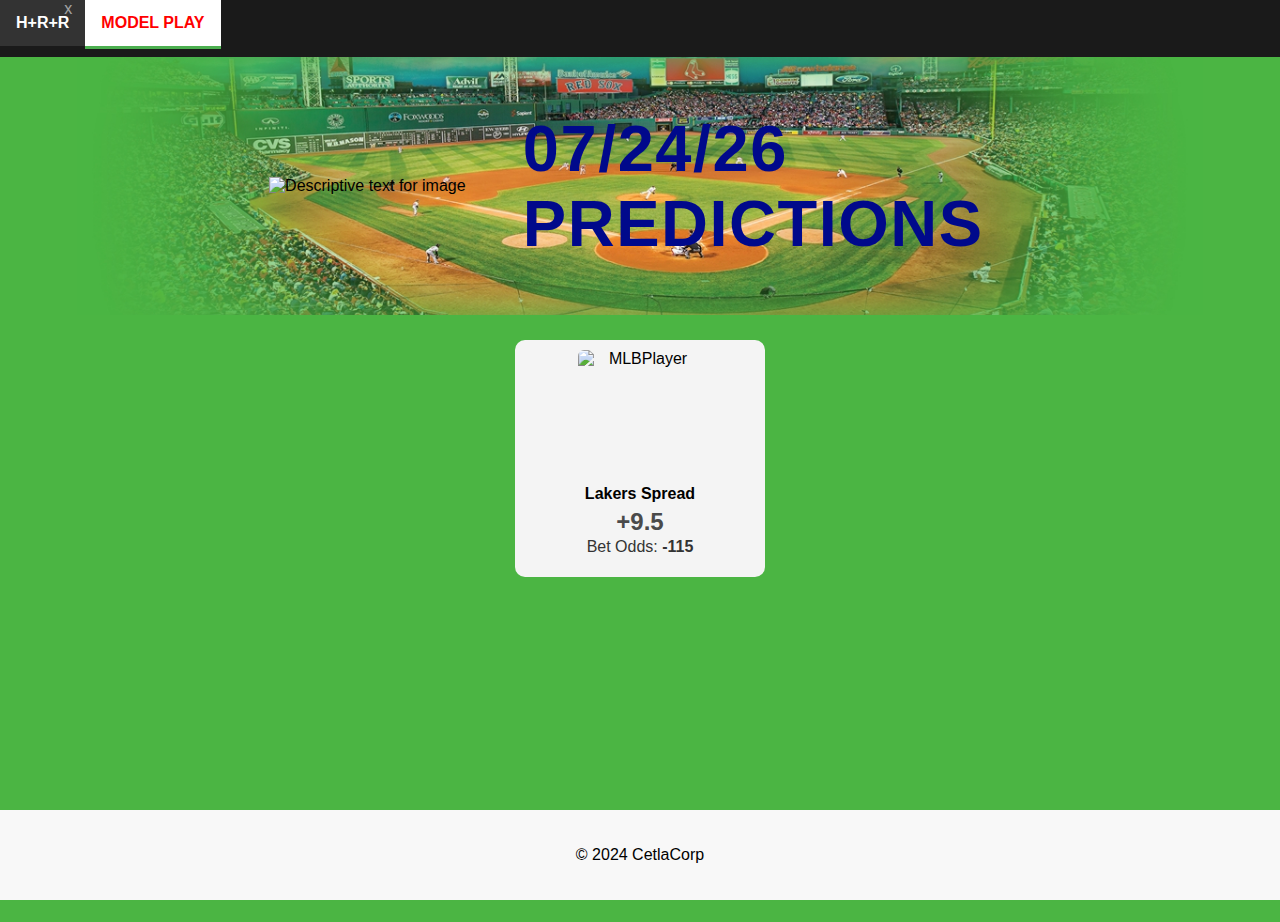
==== model.html @ 45a39cbe "newnew" ====
<!DOCTYPE html>
<html lang="en">
<head>
    <meta charset="UTF-8">
    <meta name="viewport" content="width=device-width, initial-scale=1.0">
    <title>CetlaPredicts</title>
    <link rel="stylesheet" href="style.css">
</head>
<body>
    <header>
        <nav>
            <ul>
                <li><a href="index.html">H+R+R</a></li>
                <li><a href="model.html" class="current-page">Model Play</a></li>
            </ul>
        </nav>
    </header>
    <main>
        <div class="bg">


        <div class="content">
            <div class="img2">
                <img src="https://www.pngall.com/wp-content/uploads/13/MLB-Logo-PNG-Pic.png" alt="Descriptive text for image">
            </div>
            <div class="text-container">
                <h2><span id="date">TODAYS</span> PREDICTIONS</h2>
            </div>
        </div>
        </div>




        <div class="prize-picks-player-card-container">
          <div class="prize-picks-player-card">
            <div class="prize-picks-player-image-container">
              <img src="https://a.espncdn.com/combiner/i?img=/i/teamlogos/nba/500/lal.png&h=200&w=200" alt="MLBPlayer" class="prize-picks-player-image">      
              <div class="prize-picks-player-name"><span>Lakers Spread</span></div>
            </div>
            <div class="prize-picks-player-points"><span>+9.5</span></div>
            <div class="prize-picks-player-odds">Bet Odds: <strong><span>-115</span></strong></div>
            <div class="prize-picks-player-actions">
              <button class="prize-picks-action-button-yes prize-picks-highlighted">SMACK IT!</button>
            </div>
         </div>
        </div>

          
<div class="prize-picks-player-card-container">
  <div class="prize-picks-player-card">
          <button class="long-purple-button" id="statsPopoutBtn">HRR BET STATS</button>
        </div>
      </div>
          <div id="statsPopout" class="popout-container" >
            <div class="popout-content">
              <span class="close-btn">&times;</span>
              <h2>Last Seasons Stats</h2>
              <h1>MODEL STATS</h1>
              <ul>
                <li>Profit: <span>15.7u</span></li>
                <li>ROI: <span>+24.84%</span></li>
                <li>Record: <span>35-10-1</span></li>
                <li>Last 10: <span>80%</li>
              </ul>
                
              <hr> <!-- This is the break between the two sections -->

            </div>
          </div>



          <h3>Test</h3>
          <h3>Test</h3>
    </main>
    <footer>
        <p>© 2024 CetlaCorp</p>
    </footer>
    <script src="script.js"></script>
</body>
</html>
---- style.css ----
/* Base styles */
body, html {
    background-color: #4BB543; /* Grass green */
    font-family: 'Octin Sports', Arial, sans-serif;
    margin: 0;
    padding: 0;
    overflow-x: hidden; /* Prevents horizontal scroll in case of overflow */
    
   padding-bottom: 100px;
  

}

header {
    background-color: #1a1a1a; /* Dark background for the header */
    color: white;
    font-family: Arial, sans-serif; /* Replace with your preferred font */
    width: 100%; /* Ensures the header is full width */
    box-sizing: border-box; /* Ensures padding does not affect the width */
}

nav {
    width: 100%; /* Full width navigation */
    display: flex;
    justify-content: space-between;
    align-items: center;
}

nav ul {
    list-style-type: none; /* Removes bullet points from the list */
    margin: 0;
    padding: 0;
    overflow: hidden;
    width: 100%; /* Full width list */
    display: flex;
    list-style: none;
    padding: 0;
}

nav ul li a.current-page {
    background-color: #ffffff; /* White */
    color: #FF0000; /* Red */
}


nav ul li {
    float: left; /* Aligns the list items in a row */
}

nav ul li a {
    display: block;
    color: white; /* Text color for links */
    text-align: center;
    padding: 14px 16px; /* Spacing inside the links */
    text-decoration: none; /* Removes underline from links */
    text-transform: uppercase; /* Uppercase text for a modern look */
    font-weight: bold; /* Bold font for the links */
}

nav ul li a:hover {
    background-color: #333; /* Slightly lighter background for hover effect */
}

nav ul li a.current-page {
    border-bottom: 3px solid #4CAF50; /* Underline for the current page */
}

/* Clear the float if necessary */
nav:after {
    content: "";
    display: table;
    clear: both;
}

.feature {
    text-align: center;
    padding: 50px 10px;
}

footer {
    background-color: #f8f8f8;
    text-align: center;
    padding: 20px 0;
    position: fixed;
    width: 100%;
    bottom: 0;
}

.prize-picks-player-card-container {
    display: flex;
    flex-wrap: wrap;
    justify-content: space-around; /* This will space out the cards evenly */
    align-items: flex-start; /* This will align the cards at the top */
  }
  
  .prize-picks-player-card {
    width: 250px; /* Adjust the width as necessary */
    max-width: 100%; /* Ensures it doesn't stretch beyond its container */
    background-color: #F4F4F4;
    border-radius: 10px;
    margin-bottom: 10px;
    text-align: center;
    font-family: 'Octin Sports', Arial, sans-serif; /* Sporty font */
    margin-top: 25px;
    margin-left: auto; /* Centers the card if container is flex or grid */
    margin-right: auto; /* Centers the card if container is flex or grid */
  }
  
  
  
  .prize-picks-player-image-container {
    padding: 10px;

  }
  
  .prize-picks-player-image {
    width: 125px;        /* Width of the image */
    height: 125px;       /* Height of the image, make it the same as width for a circle */
    object-fit: cover;  /* This will cover the area without squishing the image */
    display: block;
    margin: 0 auto;
    border-radius: 5%;
  }
  
  
  .prize-picks-player-name {
    margin-top: 10px;
    color: black; /* Bright red for names, to grab attention */
    font-weight: bold;
  }
  
  .prize-picks-player-points {
    font-size: 1.5em;
    color: #4A4A4A; /* Dark grey for stats details */
    font-weight: bold;
    margin-top: -5px;
  }
  
  .prize-picks-player-actions {
    display: flex;
    justify-content: space-around;
    padding: 10px;
  }
  
  .prize-picks-action-button-no {
    padding: 10px 20px;
    color: rgba(255, 255, 255, 0.603);
    border: 1px solid red;
    background: #222;
    border-radius: 5px;
    text-decoration: line-through;
    opacity: .95;
    flex-grow: 1; /* This makes the buttons take up equal space */
    margin: 0 5px; /* This adds space between the buttons */
  }

  .prize-picks-action-button-yes {
    padding: 10px 20px;
    color: white;
    border: 1px solid green;
    background: transparent;
    border-radius: 5px;
    text-decoration: line-through;
    opacity: 0.6;
    flex-grow: 1; /* This makes the buttons take up equal space */
    margin: 0 5px; /* This adds space between the buttons */
  }
  
  .prize-picks-highlighted {
    background-color: green;
    text-decoration: none;
    opacity: 1;
  }
  
  h1 {
    font-size: 2.5em; /* Makes the text larger */
    color: #333; /* Dark gray color for good contrast */
    font-weight: bold; /* Makes the text bold */
    text-align: center; /* Centers the text */
    margin-top: 0.5em; /* Adds space above the header */
    margin-bottom: 0.5em; /* Adds space below the header */
    font-family: 'Octin Sports', Arial, sans-serif; /* Uses the custom font already in use */
    text-transform: uppercase; /* Makes all letters uppercase */
    letter-spacing: 1.5px; /* Increases spacing between letters */
}


h2 {
    font-size: 65px; /* Makes the text larger */
    color: #00098b; /* Dark gray color for good contrast */
    font-weight: bold; /* Makes the text bold */
    text-align: center; /* Centers the text */
    font-family: 'Octin Sports', Arial, sans-serif; /* Uses the custom font already in use */
    text-transform: uppercase; /* Makes all letters uppercase */
    letter-spacing: 1.5px; /* Increases spacing between letters */
    text-align: left;
    padding-left: 5%;

}

h4 {
  font-size: 2.5em; /* Makes the text larger */
  color: #333; /* Dark gray color for good contrast */
  font-weight: bold; /* Makes the text bold */
  text-align: center; /* Centers the text */
  margin-top: 0.5em; /* Adds space above the header */
  margin-bottom: 0.5em; /* Adds space below the header */
  font-family: 'Octin Sports', Arial, sans-serif; /* Uses the custom font already in use */
  text-transform: uppercase; /* Makes all letters uppercase */
  letter-spacing: 1.5px; /* Increases spacing between letters */
}


.bg{
    background-image:url("blur.jpg");
    background-size: 88% auto;
    background-position: center;
    display: grid;
    align-items: center; 
    grid-template-columns: 1fr 1fr 1fr;
    column-gap: 5px;
    background-repeat: no-repeat;
    display: flex;
    flex-wrap: wrap;
    justify-content: space-around; /* This will space out the cards evenly */
    align-items: flex-start; /* This will align the cards at the top */
  

}

.prize-picks-player-odds {
    font-size: 16px; /* Adjust as needed */
    margin-top: 2px;
    margin-bottom: 1px; /* Spacing between the odds and action buttons */
    text-align: center; /* Center-align the text */
    color: #333; /* Adjust color as needed */
}


img {
    max-width: 200px;
    max-height:200px;
    
  }

.img2 {
    padding-left: 15em;
}


  
.content {
    display: flex;
    align-items: center;
}

.image-container img {
    width: auto;
    max-width: 100%;
    min-width: 120px; /* Ensuring image doesn't get too small */
}

.text-container {
    flex-grow: 1;
    padding: 0 20px;
    font-size: 1rem; /* Default font size */
    text-align: center; /* Center text */
}


h3 {
    color:#0011ff;
    opacity: 0;
}

b {
    margin-right: 150em;
    display: block;
    color: white; /* Text color for links */
    text-align: center;
    padding: 14px 16px; /* Spacing inside the links */
    text-decoration: none; /* Removes underline from links */
    text-transform: uppercase; /* Uppercase text for a modern look */
    font-weight: bold; /* Bold font for the links */

}


.long-purple-button {
    padding: 15px 60px; /* increased padding for longer button */
    font-size: 16px;
    font-weight: bold;
    color: white;
    background-color: #7D3FC1; /* purple shade */
    border: none;
    border-radius: 5px; /* less round corners */
    cursor: pointer;
    transition: background-color 0.3s ease;
    width: 100%; /* take the full width of the container */
    max-width: 300px; /* you can adjust this value to suit your design */
  }
  .long-purple-button:hover {
    background-color: #6c34af; /* slightly darker purple shade on hover */
  }
  .long-purple-button:active {
    background-color: #5e2d93; /* even darker purple shade when active/clicked */
  }

#statsPopoutBtn {
    margin-right: 150em;
  }
/* Popout Container */
.popout-container {
  display: none; /* Hidden by default */
  position: fixed;
  z-index: 10; /* Keeps the popout above other content */
  left: 0;
  top: 0;
  width: 100%;
  height: 100%;
  background-color: rgba(0, 0, 0, 0.8); /* Semi-transparent black background */
}
  
  /* Popout Content */
  .popout-content {
    background-color: #1a1a1a; /* Dark background similar to the card */
    margin: 15% auto; /* Centers the content */
    padding: 20px;
    border-radius: 5px;
    width: 80%; /* Adjust as needed */
  }
  
  /* The Close Button */
  .close-btn {
    color: #aaaaaa; /* Light grey color for the close button */
    float: right;
    font-size: 15px;
    font-weight: bold;
  }
  
  .close-btn:hover,
  .close-btn:focus {
    color: #f1f1f1; /* A lighter shade when hovered/focused */
    text-decoration: none;
    cursor: pointer;
  }
  
  /* Styling List inside the Popout for Better Presentation */
  .popout-content ul {
    list-style-type: none; /* Removes the default list styling */
    padding: 0;
    margin: 0;
    color: black;
    position: center;
  }
  
  .popout-content li {
    font-size: 25px; /* Adjust font size for readability */
    margin-bottom: 8px; /* Space out the list items */
    color: black;
    padding-left: 3em;
  }


.popout-content ul li {
  padding: 8px 0; /* Adds padding to each list item */
  border-bottom: 1px solid #333; /* A subtle separator */
  color: #dddddd; /* Light grey color for list text */
  font-size: 1.2em;
}

.popout-content ul li span {
  float: right;
  color: #4BB543; /* Accent color, similar to the green in the image */
}
  

.popout-content h1 {
  color: #ffffff; /* White color for the heading */
  text-align: center;
  font-size: 2em; /* Larger text for the heading */
}
.popout-content h2 {
  color: #cccccc; /* Light grey color, adjust as needed */
  text-align: center;
  font-size: 1.5em; /* Slightly smaller than the main h1 heading */
  margin-top: 0;
  margin-bottom: 20px; /* Adds some space below the header */
}






/* Media queries for responsiveness */
@media (max-width: 1024px) {
    .text-container {
        font-size: 0.9rem;
    }

    h2 {
        font-size: 50px;
    }

    .img2 {
        padding-left: 10em;
    }
}

@media (max-width: 768px) {
    .image-container img {
        min-width: 100px;
    }
    .text-container {
        font-size: 0.6rem;
    }
    h2 {
        font-size: 40px;
    }

.popout-container {
  display: none; /* Hidden by default */
  position: fixed;


  z-index: 10; /* Ensure it's above other content */

  width: 90%; /* Makes the modal width responsive to screen size */
  max-width: none; /* Overrides any max-width set for larger screens */
  top: 50%;
  left: 50%;
  transform: translate(-50%, -50%);
  padding: 10px; /* Adjust padding for smaller screens */
  }
    
.img2 {
    padding-left: 0em;
}
}
@media (max-width: 480px) {
    .content {
        flex-direction: column;
        text-align: center;
    }
    .image-container, .text-container {
        width: 100%;
    }
    h2 {
        font-size: 25px;
        text-align: center;
    }
    .text-container {
        font-size: 0.5rem;
    }

    .img2 {
        padding-left: -5em;
        display: flex;
        align-items: center;
    }

    


}








@import url('https://fonts.googleapis.com/css?family=Sarala:700|Exo+2:300');




.wrapper{
  width: 280px;
  height: 480px;
  perspective: 800px;
  position: relative;
}

.card{
  width: 320px;
  height: 450px;
  position: relative;
  transform-style: preserve-3d;
  transform: translateZ(-140px);
  transition: transform 350ms cubic-bezier(0.390, 0.575, 0.565, 1.000);
  cursor: pointer;
}

.card > div{
  position: absolute;
  width: 320px;
  height: 450px;
  padding: 34px 21px;
  transition: all 350ms cubic-bezier(0.390, 0.575, 0.565, 1.000);
}

.front{
  background-image: linear-gradient(180deg, rgba(145,141,144,1) 0%, rgba(92,91,94,0) 100%);
  transform: rotateY(0deg) translateZ(160px); 
  border-radius: 34px 3px 0 0;
}

.right{ 
  background-image: linear-gradient(0deg, rgba(145,141,144,1) 0%, rgba(92,91,94,0) 100%);
  opacity: 0.08;
  transform: rotateY(90deg) translateZ(160px);
  border-radius: 0 0 3px 34px;
}

.card:hover{
  transform: translateZ(-160px) rotateY( -90deg);
}

.card:hover .front{
  opacity: 0; 
}

.card:hover .right{
  opacity: 1; 
}



.img-wrapper{
  animation: float 4s cubic-bezier(0.390, 0.575, 0.565, 1.000) infinite alternate;
  position: absolute;
  top: 0; right: 0;
  pointer-events: none;
  backface-visibility: hidden;
}

@keyframes float{
  0%{
    transform: translateZ(20px);
  }
  100%{
    transform: translateY(-21px) translateX(-13px) translateZ(30px);
  }
}

.card:hover ~ .img-wrapper img{
  transform: scale(0.9) translateX(20%) translateY(70%) ;
}

ul{
  margin-left: 21px;
  padding: 0;
  font-size: 16px;
  font-weight: 300;
  list-style: none;
}

li{
  padding-bottom: 8px;
  position: relative;
}

li:before{
  content: 'x';
  position: absolute;
  left: -21px;
  opacity: .55;
}

button{
  position: absolute;
  right: 21px; 
  bottom: 34px;
  border: none;
  box-shadow: none;
  background: none;
  color: inherit;
  font-family: 'Exo 2';
  font-weight: 300;
  font-size: 15px;  
  letter-spacing: -.25px;
  font-weight: 700;
  padding: 13px 34px;
  border-radius: 55px 55px 21px 55px;
  background-image: linear-gradient(130deg, rgba(117,51,165,1)  50%, rgba(51,46,57,.89) 100%);
  background-size: 125% 100%;
  background-position: right;
  cursor: pointer;
  box-shadow: 8px 5px 13px rgba(34,34,34,.08);
  transform: scale(0) skewY(13deg);
  transition: all 150ms cubic-bezier(0.390, 0.575, 0.565, 1.000);
  transform-origin: right bottom;
}

.card:hover button{
   transform: scale(1) skewY(0);
}

.card:not(:hover) button{
opacity: 0;
}

button:hover{
  background-position: left;
}

.price{
  position: absolute;
  bottom: 34px;
  left: 21px;
  font-size: 34px;
  opacity: .34;
}

@keyframes fadeIn{
  0%{
    opacity: 0.33;
    transform: scale(.89);
  }
}
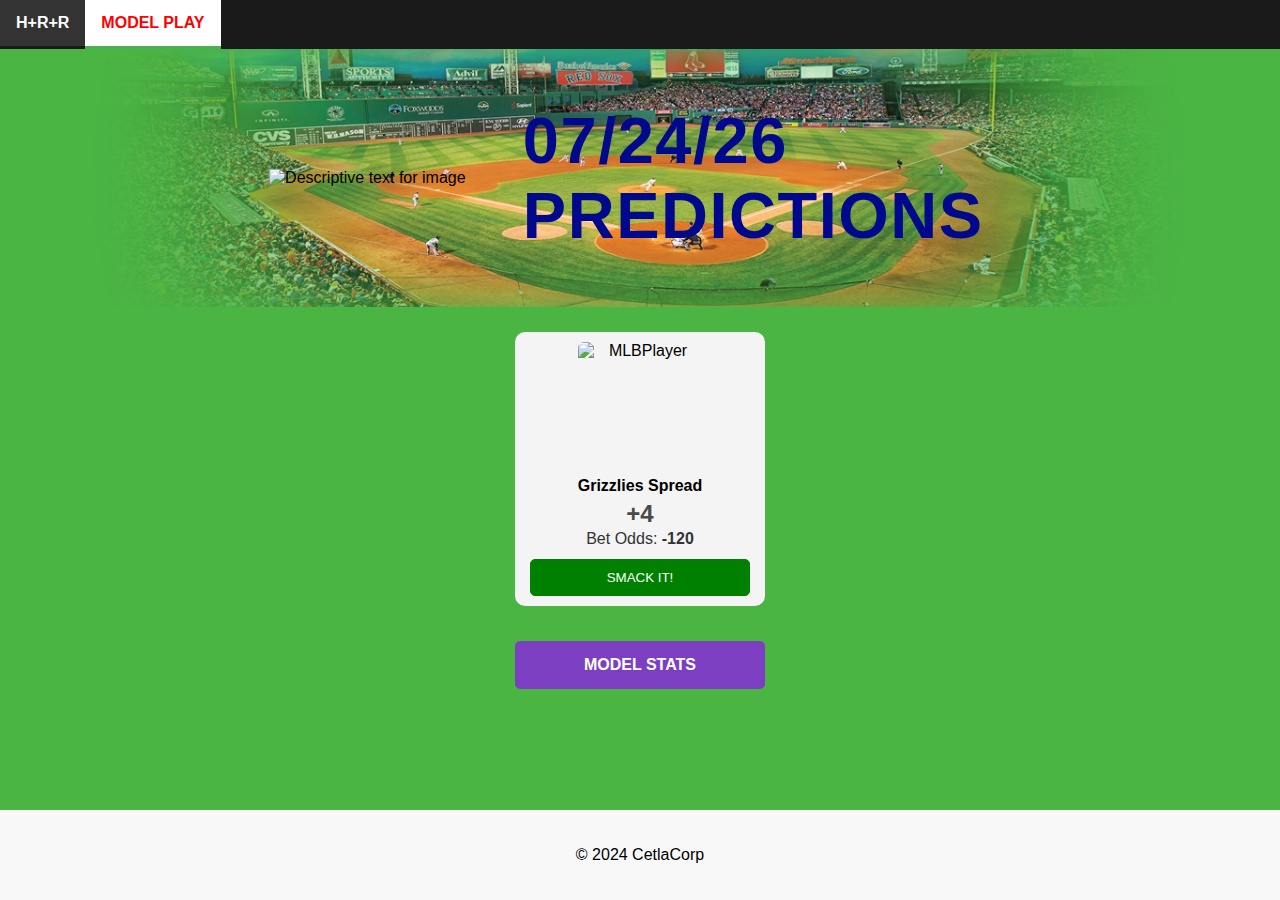
==== commit d26bab69: "Model Update Day 1" ====
--- a/model.html
+++ b/model.html
@@ -21,7 +21,7 @@
 
         <div class="content">
             <div class="img2">
-                <img src="https://www.pngall.com/wp-content/uploads/13/MLB-Logo-PNG-Pic.png" alt="Descriptive text for image">
+                <img src="https://png.pngtree.com/png-clipart/20200701/original/pngtree-data-analysis-bar-chart-png-image_5397587.jpg" alt="Descriptive text for image">
             </div>
             <div class="text-container">
                 <h2><span id="date">TODAYS</span> PREDICTIONS</h2>
@@ -35,11 +35,11 @@
         <div class="prize-picks-player-card-container">
           <div class="prize-picks-player-card">
             <div class="prize-picks-player-image-container">
-              <img src="https://a.espncdn.com/combiner/i?img=/i/teamlogos/nba/500/lal.png&h=200&w=200" alt="MLBPlayer" class="prize-picks-player-image">      
-              <div class="prize-picks-player-name"><span>Lakers Spread</span></div>
+              <img src="https://a.espncdn.com/combiner/i?img=/i/teamlogos/nba/500/mem.png&h=200&w=200" alt="MLBPlayer" class="prize-picks-player-image">      
+              <div class="prize-picks-player-name"><span>Grizzlies Spread</span></div>
             </div>
-            <div class="prize-picks-player-points"><span>+9.5</span></div>
-            <div class="prize-picks-player-odds">Bet Odds: <strong><span>-115</span></strong></div>
+            <div class="prize-picks-player-points"><span>+4</span></div>
+            <div class="prize-picks-player-odds">Bet Odds: <strong><span>-120</span></strong></div>
             <div class="prize-picks-player-actions">
               <button class="prize-picks-action-button-yes prize-picks-highlighted">SMACK IT!</button>
             </div>
@@ -49,18 +49,18 @@
           
 <div class="prize-picks-player-card-container">
   <div class="prize-picks-player-card">
-          <button class="long-purple-button" id="statsPopoutBtn">HRR BET STATS</button>
+          <button class="long-purple-button" id="statsPopoutBtn">MODEL STATS</button>
         </div>
       </div>
           <div id="statsPopout" class="popout-container" >
             <div class="popout-content">
               <span class="close-btn">&times;</span>
-              <h2>Last Seasons Stats</h2>
+              <h2>All Time Model Stats</h2>
               <h1>MODEL STATS</h1>
               <ul>
-                <li>Profit: <span>15.7u</span></li>
-                <li>ROI: <span>+24.84%</span></li>
-                <li>Record: <span>35-10-1</span></li>
+                <li>Profit: <span>40.5u</span></li>
+                <li>ROI: <span>+26.87%</span></li>
+                <li>Record: <span>90-45-2</span></li>
                 <li>Last 10: <span>80%</li>
               </ul>
                 
--- a/style.css
+++ b/style.css
@@ -1,204 +1,176 @@
 /* Base styles */
 body, html {
-    background-color: #4BB543; /* Grass green */
-    font-family: 'Octin Sports', Arial, sans-serif;
-    margin: 0;
-    padding: 0;
-    overflow-x: hidden; /* Prevents horizontal scroll in case of overflow */
-    
-   padding-bottom: 100px;
+  background-color: #4BB543; /* Grass green */
+  font-family: 'Octin Sports', Arial, sans-serif;
+  margin: 0;
+  padding: 0;
+  overflow-x: hidden; /* Prevents horizontal scroll in case of overflow */
   
 
 }
 
 header {
-    background-color: #1a1a1a; /* Dark background for the header */
-    color: white;
-    font-family: Arial, sans-serif; /* Replace with your preferred font */
-    width: 100%; /* Ensures the header is full width */
-    box-sizing: border-box; /* Ensures padding does not affect the width */
+  background-color: #1a1a1a; /* Dark background for the header */
+  color: white;
+  font-family: Arial, sans-serif; /* Replace with your preferred font */
+  width: 100%; /* Ensures the header is full width */
+  box-sizing: border-box; /* Ensures padding does not affect the width */
 }
 
 nav {
-    width: 100%; /* Full width navigation */
-    display: flex;
-    justify-content: space-between;
-    align-items: center;
+  width: 100%; /* Full width navigation */
+  display: flex;
+  justify-content: space-between;
+  align-items: center;
 }
 
 nav ul {
-    list-style-type: none; /* Removes bullet points from the list */
-    margin: 0;
-    padding: 0;
-    overflow: hidden;
-    width: 100%; /* Full width list */
-    display: flex;
-    list-style: none;
-    padding: 0;
+  list-style-type: none; /* Removes bullet points from the list */
+  margin: 0;
+  padding: 0;
+  overflow: hidden;
+  width: 100%; /* Full width list */
+  display: flex;
+  list-style: none;
+  padding: 0;
 }
 
 nav ul li a.current-page {
-    background-color: #ffffff; /* White */
-    color: #FF0000; /* Red */
+  background-color: #ffffff; /* White */
+  color: #FF0000; /* Red */
 }
 
 
 nav ul li {
-    float: left; /* Aligns the list items in a row */
+  float: left; /* Aligns the list items in a row */
 }
 
 nav ul li a {
-    display: block;
-    color: white; /* Text color for links */
-    text-align: center;
-    padding: 14px 16px; /* Spacing inside the links */
-    text-decoration: none; /* Removes underline from links */
-    text-transform: uppercase; /* Uppercase text for a modern look */
-    font-weight: bold; /* Bold font for the links */
+  display: block;
+  color: white; /* Text color for links */
+  text-align: center;
+  padding: 14px 16px; /* Spacing inside the links */
+  text-decoration: none; /* Removes underline from links */
+  text-transform: uppercase; /* Uppercase text for a modern look */
+  font-weight: bold; /* Bold font for the links */
 }
 
 nav ul li a:hover {
-    background-color: #333; /* Slightly lighter background for hover effect */
+  background-color: #333; /* Slightly lighter background for hover effect */
 }
 
 nav ul li a.current-page {
-    border-bottom: 3px solid #4CAF50; /* Underline for the current page */
+  border-bottom: 3px solid #4CAF50; /* Underline for the current page */
 }
 
 /* Clear the float if necessary */
 nav:after {
-    content: "";
-    display: table;
-    clear: both;
+  content: "";
+  display: table;
+  clear: both;
 }
 
 .feature {
-    text-align: center;
-    padding: 50px 10px;
+  text-align: center;
+  padding: 50px 10px;
 }
 
 footer {
-    background-color: #f8f8f8;
-    text-align: center;
-    padding: 20px 0;
-    position: fixed;
-    width: 100%;
-    bottom: 0;
+  background-color: #f8f8f8;
+  text-align: center;
+  padding: 20px 0;
+  position: fixed;
+  width: 100%;
+  bottom: 0;
 }
 
 .prize-picks-player-card-container {
-    display: flex;
-    flex-wrap: wrap;
-    justify-content: space-around; /* This will space out the cards evenly */
-    align-items: flex-start; /* This will align the cards at the top */
-  }
-  
-  .prize-picks-player-card {
-    width: 250px; /* Adjust the width as necessary */
-    max-width: 100%; /* Ensures it doesn't stretch beyond its container */
-    background-color: #F4F4F4;
-    border-radius: 10px;
-    margin-bottom: 10px;
-    text-align: center;
-    font-family: 'Octin Sports', Arial, sans-serif; /* Sporty font */
-    margin-top: 25px;
-    margin-left: auto; /* Centers the card if container is flex or grid */
-    margin-right: auto; /* Centers the card if container is flex or grid */
-  }
-  
-  
-  
-  .prize-picks-player-image-container {
-    padding: 10px;
-
-  }
-  
-  .prize-picks-player-image {
-    width: 125px;        /* Width of the image */
-    height: 125px;       /* Height of the image, make it the same as width for a circle */
-    object-fit: cover;  /* This will cover the area without squishing the image */
-    display: block;
-    margin: 0 auto;
-    border-radius: 5%;
-  }
-  
-  
-  .prize-picks-player-name {
-    margin-top: 10px;
-    color: black; /* Bright red for names, to grab attention */
-    font-weight: bold;
-  }
-  
-  .prize-picks-player-points {
-    font-size: 1.5em;
-    color: #4A4A4A; /* Dark grey for stats details */
-    font-weight: bold;
-    margin-top: -5px;
-  }
-  
-  .prize-picks-player-actions {
-    display: flex;
-    justify-content: space-around;
-    padding: 10px;
-  }
-  
-  .prize-picks-action-button-no {
-    padding: 10px 20px;
-    color: rgba(255, 255, 255, 0.603);
-    border: 1px solid red;
-    background: #222;
-    border-radius: 5px;
-    text-decoration: line-through;
-    opacity: .95;
-    flex-grow: 1; /* This makes the buttons take up equal space */
-    margin: 0 5px; /* This adds space between the buttons */
-  }
-
-  .prize-picks-action-button-yes {
-    padding: 10px 20px;
-    color: white;
-    border: 1px solid green;
-    background: transparent;
-    border-radius: 5px;
-    text-decoration: line-through;
-    opacity: 0.6;
-    flex-grow: 1; /* This makes the buttons take up equal space */
-    margin: 0 5px; /* This adds space between the buttons */
-  }
-  
-  .prize-picks-highlighted {
-    background-color: green;
-    text-decoration: none;
-    opacity: 1;
-  }
-  
-  h1 {
-    font-size: 2.5em; /* Makes the text larger */
-    color: #333; /* Dark gray color for good contrast */
-    font-weight: bold; /* Makes the text bold */
-    text-align: center; /* Centers the text */
-    margin-top: 0.5em; /* Adds space above the header */
-    margin-bottom: 0.5em; /* Adds space below the header */
-    font-family: 'Octin Sports', Arial, sans-serif; /* Uses the custom font already in use */
-    text-transform: uppercase; /* Makes all letters uppercase */
-    letter-spacing: 1.5px; /* Increases spacing between letters */
-}
-
-
-h2 {
-    font-size: 65px; /* Makes the text larger */
-    color: #00098b; /* Dark gray color for good contrast */
-    font-weight: bold; /* Makes the text bold */
-    text-align: center; /* Centers the text */
-    font-family: 'Octin Sports', Arial, sans-serif; /* Uses the custom font already in use */
-    text-transform: uppercase; /* Makes all letters uppercase */
-    letter-spacing: 1.5px; /* Increases spacing between letters */
-    text-align: left;
-    padding-left: 5%;
-
-}
-
-h4 {
+  display: flex;
+  flex-wrap: wrap;
+  justify-content: space-around; /* This will space out the cards evenly */
+  align-items: flex-start; /* This will align the cards at the top */
+}
+
+.prize-picks-player-card {
+  width: 250px; /* Adjust the width as necessary */
+  max-width: 100%; /* Ensures it doesn't stretch beyond its container */
+  background-color: #F4F4F4;
+  border-radius: 10px;
+  margin-bottom: 10px;
+  text-align: center;
+  font-family: 'Octin Sports', Arial, sans-serif; /* Sporty font */
+  margin-top: 25px;
+  margin-left: auto; /* Centers the card if container is flex or grid */
+  margin-right: auto; /* Centers the card if container is flex or grid */
+}
+
+
+
+.prize-picks-player-image-container {
+  padding: 10px;
+
+}
+
+.prize-picks-player-image {
+  width: 125px;        /* Width of the image */
+  height: 125px;       /* Height of the image, make it the same as width for a circle */
+  object-fit: cover;  /* This will cover the area without squishing the image */
+  display: block;
+  margin: 0 auto;
+  border-radius: 5%;
+}
+
+
+.prize-picks-player-name {
+  margin-top: 10px;
+  color: black; /* Bright red for names, to grab attention */
+  font-weight: bold;
+}
+
+.prize-picks-player-points {
+  font-size: 1.5em;
+  color: #4A4A4A; /* Dark grey for stats details */
+  font-weight: bold;
+  margin-top: -5px;
+}
+
+.prize-picks-player-actions {
+  display: flex;
+  justify-content: space-around;
+  padding: 10px;
+}
+
+.prize-picks-action-button-no {
+  padding: 10px 20px;
+  color: rgba(255, 255, 255, 0.603);
+  border: 1px solid red;
+  background: #222;
+  border-radius: 5px;
+  text-decoration: line-through;
+  opacity: .95;
+  flex-grow: 1; /* This makes the buttons take up equal space */
+  margin: 0 5px; /* This adds space between the buttons */
+}
+
+.prize-picks-action-button-yes {
+  padding: 10px 20px;
+  color: white;
+  border: 1px solid green;
+  background: transparent;
+  border-radius: 5px;
+  text-decoration: line-through;
+  opacity: 0.6;
+  flex-grow: 1; /* This makes the buttons take up equal space */
+  margin: 0 5px; /* This adds space between the buttons */
+}
+
+.prize-picks-highlighted {
+  background-color: green;
+  text-decoration: none;
+  opacity: 1;
+}
+
+h1 {
   font-size: 2.5em; /* Makes the text larger */
   color: #333; /* Dark gray color for good contrast */
   font-weight: bold; /* Makes the text bold */
@@ -211,181 +183,195 @@
 }
 
 
+h2 {
+  font-size: 65px; /* Makes the text larger */
+  color: #00098b; /* Dark gray color for good contrast */
+  font-weight: bold; /* Makes the text bold */
+  text-align: center; /* Centers the text */
+  font-family: 'Octin Sports', Arial, sans-serif; /* Uses the custom font already in use */
+  text-transform: uppercase; /* Makes all letters uppercase */
+  letter-spacing: 1.5px; /* Increases spacing between letters */
+  text-align: left;
+  padding-left: 5%;
+
+}
+
+
 .bg{
-    background-image:url("blur.jpg");
-    background-size: 88% auto;
-    background-position: center;
-    display: grid;
-    align-items: center; 
-    grid-template-columns: 1fr 1fr 1fr;
-    column-gap: 5px;
-    background-repeat: no-repeat;
-    display: flex;
-    flex-wrap: wrap;
-    justify-content: space-around; /* This will space out the cards evenly */
-    align-items: flex-start; /* This will align the cards at the top */
+  background-image:url("blur.jpg");
+  background-size: 88% auto;
+  background-position: center;
+  display: grid;
+  align-items: center; 
+  grid-template-columns: 1fr 1fr 1fr;
+  column-gap: 5px;
+  background-repeat: no-repeat;
+  display: flex;
+  flex-wrap: wrap;
+  justify-content: space-around; /* This will space out the cards evenly */
+  align-items: flex-start; /* This will align the cards at the top */
+
+
+}
+
+.prize-picks-player-odds {
+  font-size: 16px; /* Adjust as needed */
+  margin-top: 2px;
+  margin-bottom: 1px; /* Spacing between the odds and action buttons */
+  text-align: center; /* Center-align the text */
+  color: #333; /* Adjust color as needed */
+}
+
+
+img {
+  max-width: 200px;
+  max-height:200px;
   
-
-}
-
-.prize-picks-player-odds {
-    font-size: 16px; /* Adjust as needed */
-    margin-top: 2px;
-    margin-bottom: 1px; /* Spacing between the odds and action buttons */
-    text-align: center; /* Center-align the text */
-    color: #333; /* Adjust color as needed */
-}
-
-
-img {
-    max-width: 200px;
-    max-height:200px;
-    
-  }
+}
 
 .img2 {
-    padding-left: 15em;
-}
-
-
-  
+  padding-left: 15em;
+}
+
+
+
 .content {
-    display: flex;
-    align-items: center;
+  display: flex;
+  align-items: center;
 }
 
 .image-container img {
-    width: auto;
-    max-width: 100%;
-    min-width: 120px; /* Ensuring image doesn't get too small */
+  width: auto;
+  max-width: 100%;
+  min-width: 120px; /* Ensuring image doesn't get too small */
 }
 
 .text-container {
-    flex-grow: 1;
-    padding: 0 20px;
-    font-size: 1rem; /* Default font size */
-    text-align: center; /* Center text */
+  flex-grow: 1;
+  padding: 0 20px;
+  font-size: 1rem; /* Default font size */
+  text-align: center; /* Center text */
 }
 
 
 h3 {
-    color:#0011ff;
-    opacity: 0;
+  color:#0011ff;
+  opacity: 0;
 }
 
 b {
-    margin-right: 150em;
-    display: block;
-    color: white; /* Text color for links */
-    text-align: center;
-    padding: 14px 16px; /* Spacing inside the links */
-    text-decoration: none; /* Removes underline from links */
-    text-transform: uppercase; /* Uppercase text for a modern look */
-    font-weight: bold; /* Bold font for the links */
+  margin-right: 150em;
+  display: block;
+  color: white; /* Text color for links */
+  text-align: center;
+  padding: 14px 16px; /* Spacing inside the links */
+  text-decoration: none; /* Removes underline from links */
+  text-transform: uppercase; /* Uppercase text for a modern look */
+  font-weight: bold; /* Bold font for the links */
 
 }
 
 
 .long-purple-button {
-    padding: 15px 60px; /* increased padding for longer button */
-    font-size: 16px;
-    font-weight: bold;
-    color: white;
-    background-color: #7D3FC1; /* purple shade */
-    border: none;
-    border-radius: 5px; /* less round corners */
-    cursor: pointer;
-    transition: background-color 0.3s ease;
-    width: 100%; /* take the full width of the container */
-    max-width: 300px; /* you can adjust this value to suit your design */
-  }
-  .long-purple-button:hover {
-    background-color: #6c34af; /* slightly darker purple shade on hover */
-  }
-  .long-purple-button:active {
-    background-color: #5e2d93; /* even darker purple shade when active/clicked */
-  }
+  padding: 15px 60px; /* increased padding for longer button */
+  font-size: 16px;
+  font-weight: bold;
+  color: white;
+  background-color: #7D3FC1; /* purple shade */
+  border: none;
+  border-radius: 5px; /* less round corners */
+  cursor: pointer;
+  transition: background-color 0.3s ease;
+  width: 100%; /* take the full width of the container */
+  max-width: 300px; /* you can adjust this value to suit your design */
+}
+.long-purple-button:hover {
+  background-color: #6c34af; /* slightly darker purple shade on hover */
+}
+.long-purple-button:active {
+  background-color: #5e2d93; /* even darker purple shade when active/clicked */
+}
 
 #statsPopoutBtn {
-    margin-right: 150em;
-  }
+  margin-right: 150em;
+}
 /* Popout Container */
 .popout-container {
-  display: none; /* Hidden by default */
-  position: fixed;
-  z-index: 10; /* Keeps the popout above other content */
-  left: 0;
-  top: 0;
-  width: 100%;
-  height: 100%;
-  background-color: rgba(0, 0, 0, 0.8); /* Semi-transparent black background */
-}
-  
-  /* Popout Content */
-  .popout-content {
-    background-color: #1a1a1a; /* Dark background similar to the card */
-    margin: 15% auto; /* Centers the content */
-    padding: 20px;
-    border-radius: 5px;
-    width: 80%; /* Adjust as needed */
-  }
-  
-  /* The Close Button */
-  .close-btn {
-    color: #aaaaaa; /* Light grey color for the close button */
-    float: right;
-    font-size: 15px;
-    font-weight: bold;
-  }
-  
-  .close-btn:hover,
-  .close-btn:focus {
-    color: #f1f1f1; /* A lighter shade when hovered/focused */
-    text-decoration: none;
-    cursor: pointer;
-  }
-  
-  /* Styling List inside the Popout for Better Presentation */
-  .popout-content ul {
-    list-style-type: none; /* Removes the default list styling */
-    padding: 0;
-    margin: 0;
-    color: black;
-    position: center;
-  }
-  
-  .popout-content li {
-    font-size: 25px; /* Adjust font size for readability */
-    margin-bottom: 8px; /* Space out the list items */
-    color: black;
-    padding-left: 3em;
-  }
+display: none; /* Hidden by default */
+position: fixed;
+z-index: 10; /* Keeps the popout above other content */
+left: 0;
+top: 0;
+width: 100%;
+height: 100%;
+background-color: rgba(0, 0, 0, 0.8); /* Semi-transparent black background */
+}
+
+/* Popout Content */
+.popout-content {
+  background-color: #1a1a1a; /* Dark background similar to the card */
+  margin: 15% auto; /* Centers the content */
+  padding: 20px;
+  border-radius: 5px;
+  width: 80%; /* Adjust as needed */
+}
+
+/* The Close Button */
+.close-btn {
+  color: #aaaaaa; /* Light grey color for the close button */
+  float: right;
+  font-size: 15px;
+  font-weight: bold;
+}
+
+.close-btn:hover,
+.close-btn:focus {
+  color: #f1f1f1; /* A lighter shade when hovered/focused */
+  text-decoration: none;
+  cursor: pointer;
+}
+
+/* Styling List inside the Popout for Better Presentation */
+.popout-content ul {
+  list-style-type: none; /* Removes the default list styling */
+  padding: 0;
+  margin: 0;
+  color: black;
+  position: center;
+}
+
+.popout-content li {
+  font-size: 25px; /* Adjust font size for readability */
+  margin-bottom: 8px; /* Space out the list items */
+  color: black;
+  padding-left: 3em;
+}
 
 
 .popout-content ul li {
-  padding: 8px 0; /* Adds padding to each list item */
-  border-bottom: 1px solid #333; /* A subtle separator */
-  color: #dddddd; /* Light grey color for list text */
-  font-size: 1.2em;
+padding: 8px 0; /* Adds padding to each list item */
+border-bottom: 1px solid #333; /* A subtle separator */
+color: #dddddd; /* Light grey color for list text */
+font-size: 1.2em;
 }
 
 .popout-content ul li span {
-  float: right;
-  color: #4BB543; /* Accent color, similar to the green in the image */
-}
-  
+float: right;
+color: #4BB543; /* Accent color, similar to the green in the image */
+}
+
 
 .popout-content h1 {
-  color: #ffffff; /* White color for the heading */
-  text-align: center;
-  font-size: 2em; /* Larger text for the heading */
+color: #ffffff; /* White color for the heading */
+text-align: center;
+font-size: 2em; /* Larger text for the heading */
 }
 .popout-content h2 {
-  color: #cccccc; /* Light grey color, adjust as needed */
-  text-align: center;
-  font-size: 1.5em; /* Slightly smaller than the main h1 heading */
-  margin-top: 0;
-  margin-bottom: 20px; /* Adds some space below the header */
+color: #cccccc; /* Light grey color, adjust as needed */
+text-align: center;
+font-size: 1.5em; /* Slightly smaller than the main h1 heading */
+margin-top: 0;
+margin-bottom: 20px; /* Adds some space below the header */
 }
 
 
@@ -395,229 +381,72 @@
 
 /* Media queries for responsiveness */
 @media (max-width: 1024px) {
-    .text-container {
-        font-size: 0.9rem;
-    }
-
-    h2 {
-        font-size: 50px;
-    }
-
-    .img2 {
-        padding-left: 10em;
-    }
+  .text-container {
+      font-size: 0.9rem;
+  }
+
+  h2 {
+      font-size: 50px;
+  }
+
+  .img2 {
+      padding-left: 10em;
+  }
 }
 
 @media (max-width: 768px) {
-    .image-container img {
-        min-width: 100px;
-    }
-    .text-container {
-        font-size: 0.6rem;
-    }
-    h2 {
-        font-size: 40px;
-    }
+  .image-container img {
+      min-width: 100px;
+  }
+  .text-container {
+      font-size: 0.6rem;
+  }
+  h2 {
+      font-size: 40px;
+  }
 
 .popout-container {
-  display: none; /* Hidden by default */
-  position: fixed;
-
-
-  z-index: 10; /* Ensure it's above other content */
-
-  width: 90%; /* Makes the modal width responsive to screen size */
-  max-width: none; /* Overrides any max-width set for larger screens */
-  top: 50%;
-  left: 50%;
-  transform: translate(-50%, -50%);
-  padding: 10px; /* Adjust padding for smaller screens */
-  }
-    
+display: none; /* Hidden by default */
+position: fixed;
+
+
+z-index: 10; /* Ensure it's above other content */
+
+width: 90%; /* Makes the modal width responsive to screen size */
+max-width: none; /* Overrides any max-width set for larger screens */
+top: 50%;
+left: 50%;
+transform: translate(-50%, -50%);
+padding: 10px; /* Adjust padding for smaller screens */
+}
+  
 .img2 {
-    padding-left: 0em;
+  padding-left: 0em;
 }
 }
 @media (max-width: 480px) {
-    .content {
-        flex-direction: column;
-        text-align: center;
-    }
-    .image-container, .text-container {
-        width: 100%;
-    }
-    h2 {
-        font-size: 25px;
-        text-align: center;
-    }
-    .text-container {
-        font-size: 0.5rem;
-    }
-
-    .img2 {
-        padding-left: -5em;
-        display: flex;
-        align-items: center;
-    }
-
-    
-
-
-}
-
-
-
-
-
-
-
-
-@import url('https://fonts.googleapis.com/css?family=Sarala:700|Exo+2:300');
-
-
-
-
-.wrapper{
-  width: 280px;
-  height: 480px;
-  perspective: 800px;
-  position: relative;
-}
-
-.card{
-  width: 320px;
-  height: 450px;
-  position: relative;
-  transform-style: preserve-3d;
-  transform: translateZ(-140px);
-  transition: transform 350ms cubic-bezier(0.390, 0.575, 0.565, 1.000);
-  cursor: pointer;
-}
-
-.card > div{
-  position: absolute;
-  width: 320px;
-  height: 450px;
-  padding: 34px 21px;
-  transition: all 350ms cubic-bezier(0.390, 0.575, 0.565, 1.000);
-}
-
-.front{
-  background-image: linear-gradient(180deg, rgba(145,141,144,1) 0%, rgba(92,91,94,0) 100%);
-  transform: rotateY(0deg) translateZ(160px); 
-  border-radius: 34px 3px 0 0;
-}
-
-.right{ 
-  background-image: linear-gradient(0deg, rgba(145,141,144,1) 0%, rgba(92,91,94,0) 100%);
-  opacity: 0.08;
-  transform: rotateY(90deg) translateZ(160px);
-  border-radius: 0 0 3px 34px;
-}
-
-.card:hover{
-  transform: translateZ(-160px) rotateY( -90deg);
-}
-
-.card:hover .front{
-  opacity: 0; 
-}
-
-.card:hover .right{
-  opacity: 1; 
-}
-
-
-
-.img-wrapper{
-  animation: float 4s cubic-bezier(0.390, 0.575, 0.565, 1.000) infinite alternate;
-  position: absolute;
-  top: 0; right: 0;
-  pointer-events: none;
-  backface-visibility: hidden;
-}
-
-@keyframes float{
-  0%{
-    transform: translateZ(20px);
-  }
-  100%{
-    transform: translateY(-21px) translateX(-13px) translateZ(30px);
-  }
-}
-
-.card:hover ~ .img-wrapper img{
-  transform: scale(0.9) translateX(20%) translateY(70%) ;
-}
-
-ul{
-  margin-left: 21px;
-  padding: 0;
-  font-size: 16px;
-  font-weight: 300;
-  list-style: none;
-}
-
-li{
-  padding-bottom: 8px;
-  position: relative;
-}
-
-li:before{
-  content: 'x';
-  position: absolute;
-  left: -21px;
-  opacity: .55;
-}
-
-button{
-  position: absolute;
-  right: 21px; 
-  bottom: 34px;
-  border: none;
-  box-shadow: none;
-  background: none;
-  color: inherit;
-  font-family: 'Exo 2';
-  font-weight: 300;
-  font-size: 15px;  
-  letter-spacing: -.25px;
-  font-weight: 700;
-  padding: 13px 34px;
-  border-radius: 55px 55px 21px 55px;
-  background-image: linear-gradient(130deg, rgba(117,51,165,1)  50%, rgba(51,46,57,.89) 100%);
-  background-size: 125% 100%;
-  background-position: right;
-  cursor: pointer;
-  box-shadow: 8px 5px 13px rgba(34,34,34,.08);
-  transform: scale(0) skewY(13deg);
-  transition: all 150ms cubic-bezier(0.390, 0.575, 0.565, 1.000);
-  transform-origin: right bottom;
-}
-
-.card:hover button{
-   transform: scale(1) skewY(0);
-}
-
-.card:not(:hover) button{
-opacity: 0;
-}
-
-button:hover{
-  background-position: left;
-}
-
-.price{
-  position: absolute;
-  bottom: 34px;
-  left: 21px;
-  font-size: 34px;
-  opacity: .34;
-}
-
-@keyframes fadeIn{
-  0%{
-    opacity: 0.33;
-    transform: scale(.89);
-  }
-}
+  .content {
+      flex-direction: column;
+      text-align: center;
+  }
+  .image-container, .text-container {
+      width: 100%;
+  }
+  h2 {
+      font-size: 25px;
+      text-align: center;
+  }
+  .text-container {
+      font-size: 0.5rem;
+  }
+
+  .img2 {
+      padding-left: -5em;
+      display: flex;
+      align-items: center;
+  }
+
+  
+
+
+}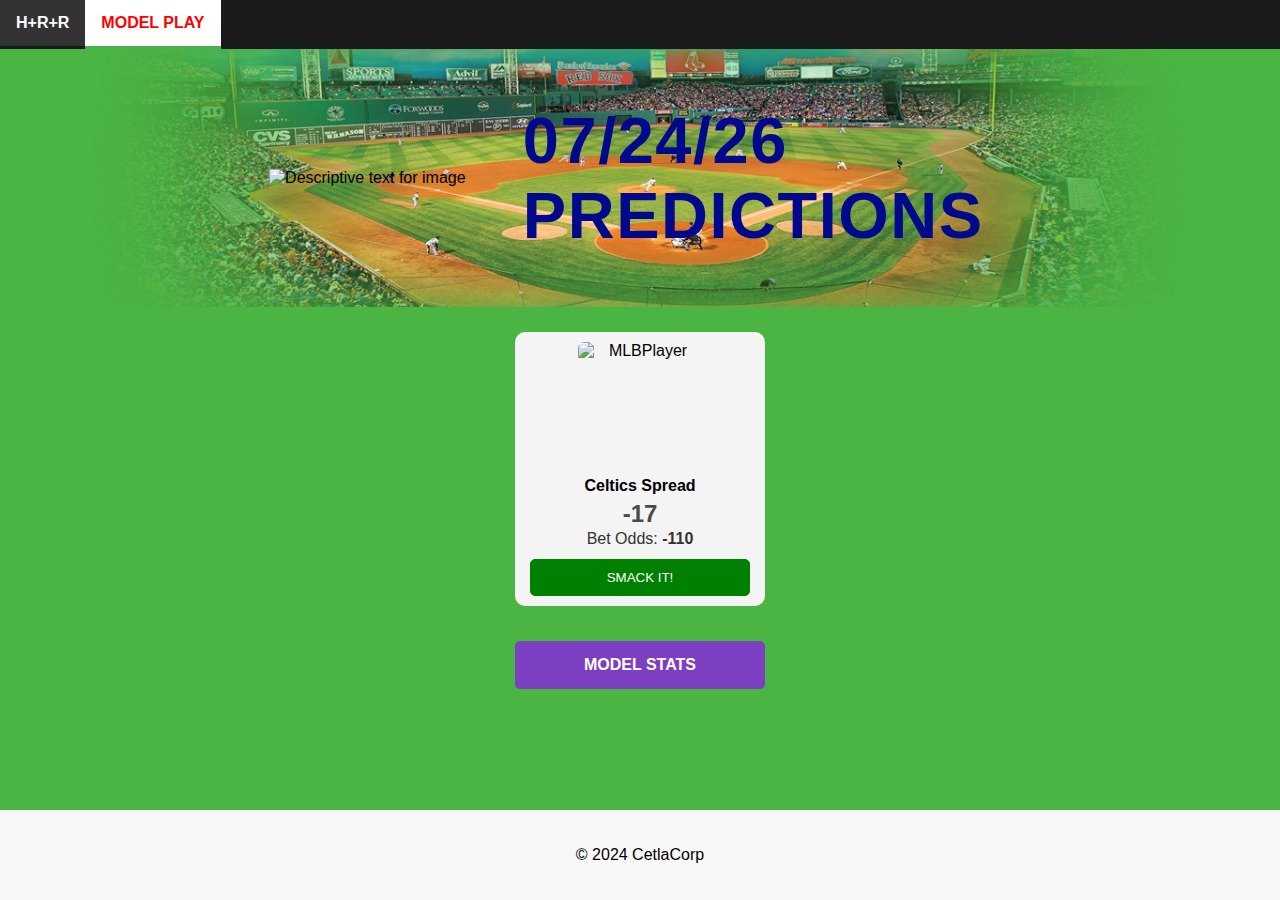
==== commit 84193887: "Todays Plays" ====
--- a/model.html
+++ b/model.html
@@ -16,12 +16,12 @@
         </nav>
     </header>
     <main>
-        <div class="bg">
+        <div class="bg">  
 
 
         <div class="content">
             <div class="img2">
-                <img src="https://png.pngtree.com/png-clipart/20200701/original/pngtree-data-analysis-bar-chart-png-image_5397587.jpg" alt="Descriptive text for image">
+                <img src="trend.png" alt="Descriptive text for image">
             </div>
             <div class="text-container">
                 <h2><span id="date">TODAYS</span> PREDICTIONS</h2>
@@ -35,11 +35,11 @@
         <div class="prize-picks-player-card-container">
           <div class="prize-picks-player-card">
             <div class="prize-picks-player-image-container">
-              <img src="https://a.espncdn.com/combiner/i?img=/i/teamlogos/nba/500/mem.png&h=200&w=200" alt="MLBPlayer" class="prize-picks-player-image">      
-              <div class="prize-picks-player-name"><span>Grizzlies Spread</span></div>
+              <img src="https://a.espncdn.com/combiner/i?img=/i/teamlogos/nba/500/bos.png&h=200&w=200" alt="MLBPlayer" class="prize-picks-player-image">      
+              <div class="prize-picks-player-name"><span>Celtics Spread</span></div>
             </div>
-            <div class="prize-picks-player-points"><span>+4</span></div>
-            <div class="prize-picks-player-odds">Bet Odds: <strong><span>-120</span></strong></div>
+            <div class="prize-picks-player-points"><span>-17</span></div>
+            <div class="prize-picks-player-odds">Bet Odds: <strong><span>-110</span></strong></div>
             <div class="prize-picks-player-actions">
               <button class="prize-picks-action-button-yes prize-picks-highlighted">SMACK IT!</button>
             </div>
@@ -58,9 +58,9 @@
               <h2>All Time Model Stats</h2>
               <h1>MODEL STATS</h1>
               <ul>
-                <li>Profit: <span>40.5u</span></li>
-                <li>ROI: <span>+26.87%</span></li>
-                <li>Record: <span>90-45-2</span></li>
+                <li>Profit: <span>31.2u</span></li>
+                <li>ROI: <span>40.52%</span></li>
+                <li>Record: <span>51-18-1</span></li>
                 <li>Last 10: <span>80%</li>
               </ul>
                 
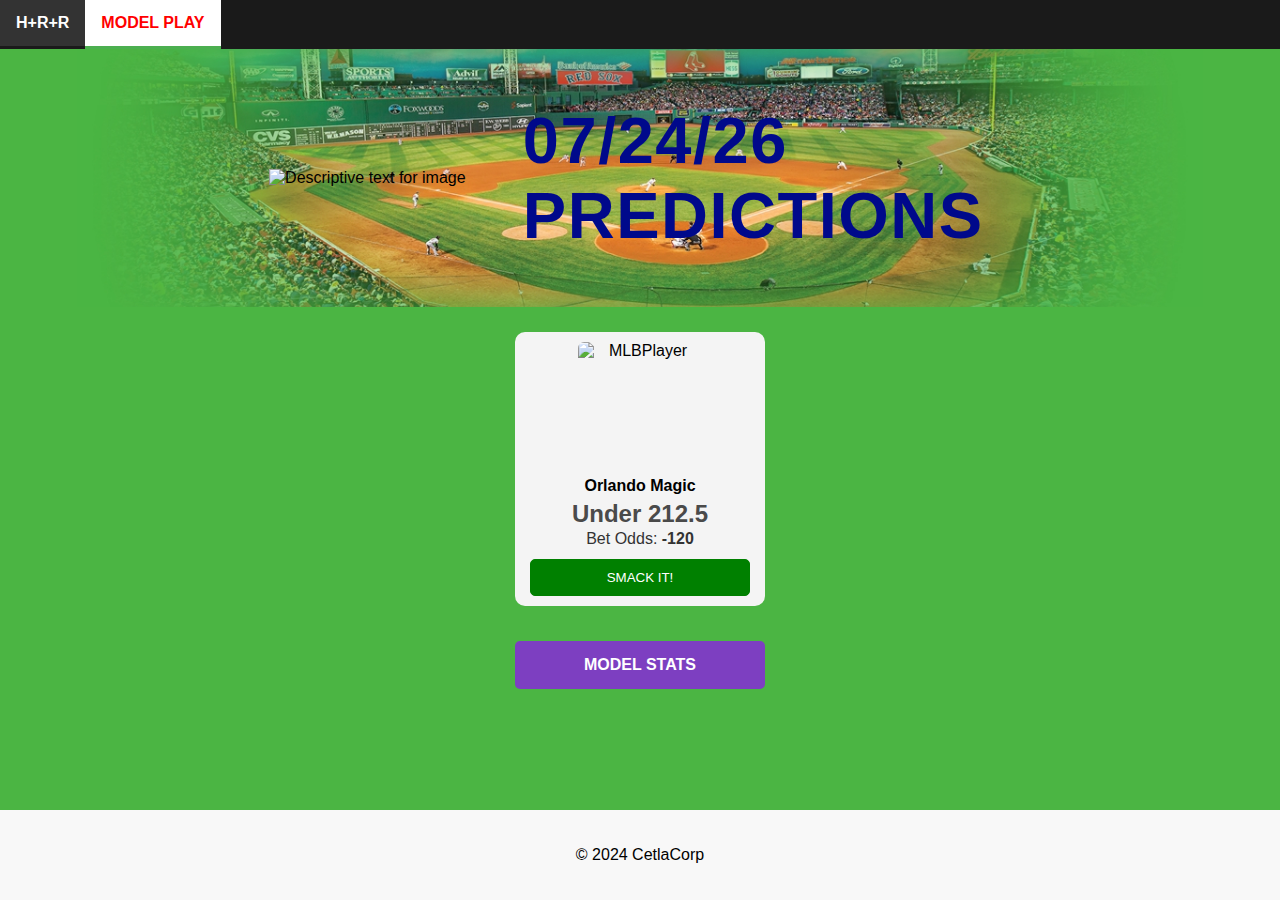
==== commit eea25fd7: "Day 2" ====
--- a/model.html
+++ b/model.html
@@ -21,7 +21,7 @@
 
         <div class="content">
             <div class="img2">
-                <img src="trend.png" alt="Descriptive text for image">
+                <img src="https://raw.githubusercontent.com/ItsCetla/HRR-WEBSITE/main/trend.png" alt="Descriptive text for image">
             </div>
             <div class="text-container">
                 <h2><span id="date">TODAYS</span> PREDICTIONS</h2>
@@ -35,11 +35,11 @@
         <div class="prize-picks-player-card-container">
           <div class="prize-picks-player-card">
             <div class="prize-picks-player-image-container">
-              <img src="https://a.espncdn.com/combiner/i?img=/i/teamlogos/nba/500/bos.png&h=200&w=200" alt="MLBPlayer" class="prize-picks-player-image">      
-              <div class="prize-picks-player-name"><span>Celtics Spread</span></div>
+              <img src="https://a.espncdn.com/combiner/i?img=/i/teamlogos/nba/500/orl.png&h=200&w=200" alt="MLBPlayer" class="prize-picks-player-image">      
+              <div class="prize-picks-player-name"><span>Orlando Magic</span></div>
             </div>
-            <div class="prize-picks-player-points"><span>-17</span></div>
-            <div class="prize-picks-player-odds">Bet Odds: <strong><span>-110</span></strong></div>
+            <div class="prize-picks-player-points"><span>Under 212.5</span></div>
+            <div class="prize-picks-player-odds">Bet Odds: <strong><span>-120</span></strong></div>
             <div class="prize-picks-player-actions">
               <button class="prize-picks-action-button-yes prize-picks-highlighted">SMACK IT!</button>
             </div>
@@ -58,9 +58,9 @@
               <h2>All Time Model Stats</h2>
               <h1>MODEL STATS</h1>
               <ul>
-                <li>Profit: <span>31.2u</span></li>
-                <li>ROI: <span>40.52%</span></li>
-                <li>Record: <span>51-18-1</span></li>
+                <li>Profit: <span>32.7u</span></li>
+                <li>ROI: <span>28.58%</span></li>
+                <li>Record: <span>69-33-2</span></li>
                 <li>Last 10: <span>80%</li>
               </ul>
                 
